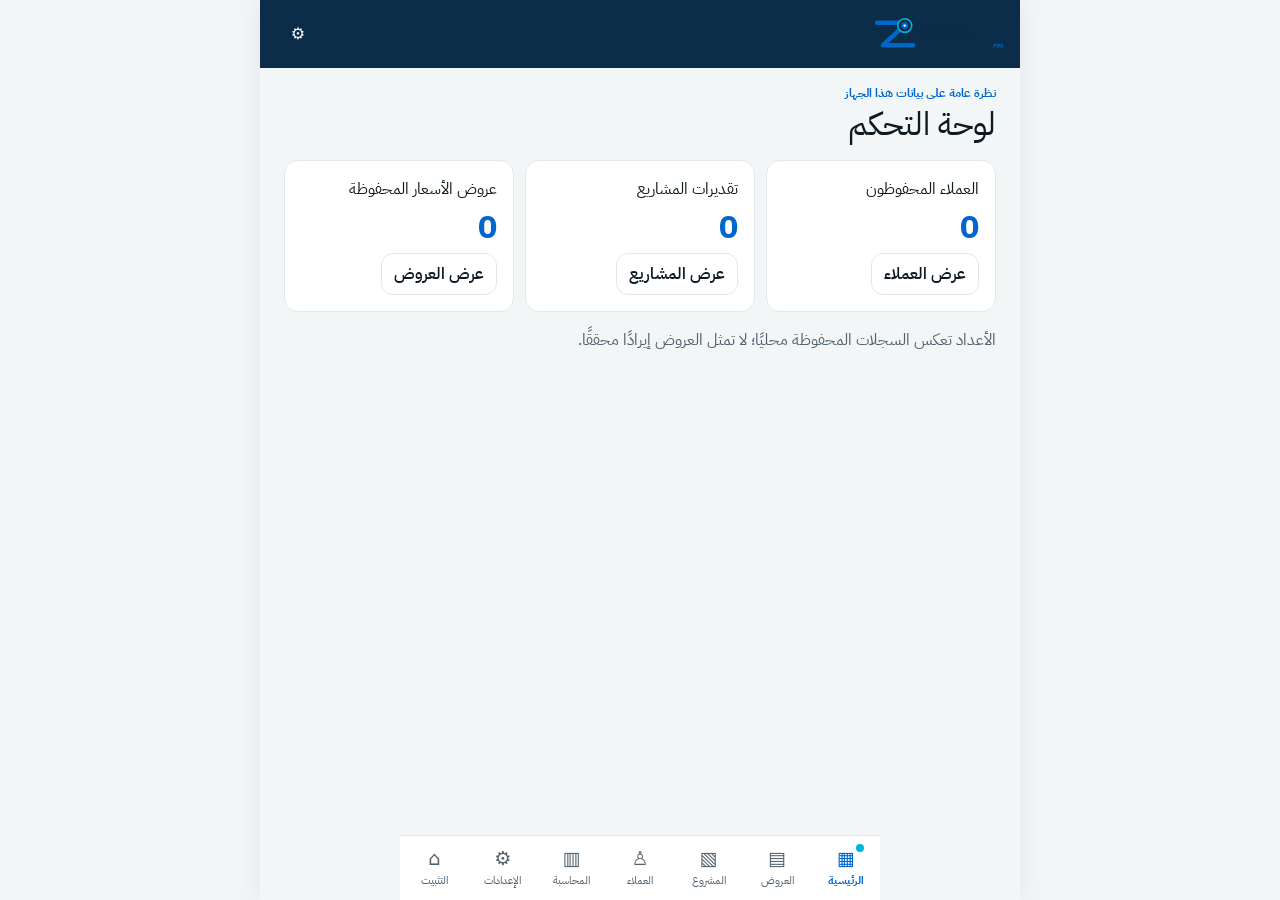
==== app-starter/index.html @ 82f227d0 "chore: save initial ZOOM project snapshot" ====
<!doctype html>
<html lang="ar" dir="rtl" data-theme="light" data-bs-theme="light">
<head>
  <meta charset="utf-8">
  <meta name="viewport" content="width=device-width, initial-scale=1, viewport-fit=cover">
  <meta name="theme-color" content="#0B2D4A">
  <meta name="apple-mobile-web-app-capable" content="yes">
  <meta name="mobile-web-app-capable" content="yes">
  <meta name="apple-mobile-web-app-status-bar-style" content="black-translucent">
  <meta name="apple-mobile-web-app-title" content="ZOOM | زووم">
  <meta name="description" content="إدارة عروض الأسعار والعملاء محليًا">
  <link rel="apple-touch-icon" href="icons/apple-touch-icon.png">
  <link rel="icon" href="icons/favicon-32.png">
  <link rel="manifest" href="manifest.json">
  <link rel="stylesheet" href="libs/bootstrap.rtl.min.css">
  <link rel="stylesheet" href="css/themes.css">
  <link rel="stylesheet" href="css/quote-sheet.css">
  <link rel="stylesheet" href="css/app.css">
  <script src="js/theme.js"></script>
  <title>ZOOM | زووم — CCTV Manager</title>
</head>
<body>
<div class="ain-app">
  <header class="ain-topbar"><img class="ain-brand-logo" src="assets/zoom-logo.svg" alt="ZOOM | زووم"><button class="btn-icon" id="settings-shortcut" aria-label="الإعدادات">⚙</button></header>
  <main class="ain-content" id="main-content">
    <div id="notice" class="alert d-none" role="status" aria-live="polite"></div>
    <section class="view active" id="dashboard-view" aria-labelledby="dashboard-heading">
      <p class="eyebrow">نظرة عامة على بيانات هذا الجهاز</p><h2 id="dashboard-heading">لوحة التحكم</h2>
      <div class="dashboard-grid mt-3"><article class="ain-card dashboard-stat"><span>العملاء المحفوظون</span><strong id="dashboard-client-count" aria-live="polite">—</strong><button class="btn btn-outline-secondary" type="button" data-dashboard-view="clients">عرض العملاء</button></article><article class="ain-card dashboard-stat"><span>تقديرات المشاريع</span><strong id="dashboard-project-count" aria-live="polite">—</strong><button class="btn btn-outline-secondary" type="button" data-dashboard-view="projects">عرض المشاريع</button></article><article class="ain-card dashboard-stat"><span>عروض الأسعار المحفوظة</span><strong id="dashboard-quote-count" aria-live="polite">—</strong><button class="btn btn-outline-secondary" type="button" data-dashboard-view="quotes">عرض العروض</button></article></div>
      <p class="text-muted-ain mt-3">الأعداد تعكس السجلات المحفوظة محليًا؛ لا تمثل العروض إيرادًا محققًا.</p>
    </section>
    <section class="view" id="quotes-view" aria-labelledby="quotes-heading">
      <div class="view-heading"><div><p class="eyebrow">إدارة المعاينات</p><h2 id="quotes-heading">عروض الأسعار</h2></div><button class="btn btn-accent" id="new-quote">＋ عرض جديد</button></div>
      <div id="client-quote-filter" class="ain-card mb-3" hidden><div class="d-flex justify-content-between align-items-center gap-2"><span id="client-quote-filter-label"></span><button type="button" class="btn btn-sm btn-outline-secondary" id="clear-client-quote-filter">عرض كل العروض</button></div></div>
      <label class="visually-hidden" for="quote-search">ابحث في العروض</label><input id="quote-search" class="form-control mb-3" type="search" placeholder="ابحث برقم العرض أو العميل">
      <div id="quote-list" class="record-list"></div>
    </section>
    <section class="view" id="projects-view" aria-labelledby="projects-heading">
      <div class="view-heading"><div><p class="eyebrow">تقدير مشروع المراقبة</p><h2 id="projects-heading">حاسبة المشروع</h2></div><button class="btn btn-outline-secondary" id="project-new">＋ مشروع جديد</button></div>
      <form id="project-form" class="form-stack" novalidate>
        <div class="ain-card form-stack"><label class="form-label" for="project-name">اسم المشروع</label><input class="form-control" id="project-name" maxlength="100" placeholder="مثال: كاميرات مخزن العميل"><label class="form-label" for="project-client">العميل المرتبط (اختياري)</label><select class="form-select" id="project-client"><option value="">بدون عميل مرتبط</option></select><div class="row g-2"><div class="col"><label class="form-label" for="project-labor">المصنعية / التركيب للعميل</label><input class="form-control" id="project-labor" type="number" min="0" step="0.01" value="0" inputmode="decimal"></div><div class="col"><label class="form-label" for="project-labor-cost">تكلفة العمالة داخليًا (إن عُرفت)</label><input class="form-control" id="project-labor-cost" type="number" min="0" step="0.01" inputmode="decimal"></div><div class="col"><label class="form-label" for="project-discount-type">نوع الخصم</label><select class="form-select" id="project-discount-type"><option value="fixed">مبلغ ثابت</option><option value="percent">نسبة مئوية</option></select></div><div class="col"><label class="form-label" for="project-discount">الخصم</label><input class="form-control" id="project-discount" type="number" min="0" step="0.01" value="0" inputmode="decimal"></div></div><div class="form-check form-switch"><input class="form-check-input" type="checkbox" id="project-tax"><label class="form-check-label" for="project-tax">تطبيق الضريبة (<span id="project-tax-label">0</span>%)</label></div></div>
        <div class="ain-card form-stack"><div class="d-flex justify-content-between align-items-center gap-2"><h3 class="mb-0">قائمة المواد والتكلفة</h3><button class="btn btn-outline-secondary" type="button" id="project-add-item">＋ إضافة بند</button></div><p class="text-muted-ain small mb-0">أدخل أطوال الكابلات بالمتر حسب المعاينة؛ لا تُقدّر تلقائيًا من عدد الكاميرات. أسعار البنود قابلة للتعديل لهذا المشروع.</p><div id="project-items" class="project-items"></div><div id="project-totals" class="totals-card" aria-live="polite"></div></div>
        <div class="d-grid gap-2"><button class="btn btn-primary" type="button" id="project-save">حفظ تقدير المشروع</button><button class="btn btn-accent" type="button" id="project-to-quote">مراجعة البنود في عرض سعر</button></div>
      </form>
      <section class="ain-card mt-3" aria-labelledby="saved-projects-heading"><h3 id="saved-projects-heading">التقديرات المحفوظة</h3><div id="project-list" class="record-list"></div></section>
      <section class="ain-card mt-3" aria-labelledby="catalog-heading"><h3 id="catalog-heading">كتالوج المنتجات والأسعار</h3><p class="text-muted-ain small">تعديل الكتالوج لا يغيّر البنود المحفوظة داخل مشروع أو عرض سابق.</p><form id="catalog-form" class="form-stack" novalidate><input type="hidden" id="catalog-id"><label class="form-label" for="catalog-name">اسم المنتج</label><input class="form-control" id="catalog-name" maxlength="100" required><label class="form-label" for="catalog-category">الفئة</label><select class="form-select" id="catalog-category"><option value="camera">كاميرات</option><option value="indoor-camera">كاميرات داخلية</option><option value="outdoor-camera">كاميرات خارجية</option><option value="recorder">DVR / NVR</option><option value="hdd">أقراص صلبة</option><option value="cable">كابلات</option><option value="power">مزودات طاقة</option><option value="poe">PoE</option><option value="network">معدات شبكات</option><option value="power-accessory">باور وملحقات</option><option value="connector">وصلات</option><option value="junction">علب توصيل</option><option value="installation">مواد تركيب أخرى</option><option value="service">خدمات</option></select><label class="form-label" for="catalog-spec">المواصفات</label><input class="form-control" id="catalog-spec" maxlength="200"><div class="row g-2"><div class="col"><label class="form-label" for="catalog-unit">الوحدة</label><input class="form-control" id="catalog-unit" maxlength="20" value="قطعة" required></div><div class="col"><label class="form-label" for="catalog-price">سعر البيع</label><input class="form-control" id="catalog-price" type="number" min="0" step="0.01" value="0" inputmode="decimal" required></div><div class="col"><label class="form-label" for="catalog-cost">التكلفة الداخلية (اختياري؛ الصفر قيمة مقصودة)</label><input class="form-control" id="catalog-cost" type="number" min="0" step="0.01" inputmode="decimal"></div></div><div class="d-flex gap-2"><button class="btn btn-primary" type="submit">حفظ المنتج</button><button class="btn btn-outline-secondary" type="button" id="catalog-cancel">إلغاء التعديل</button></div></form><div id="catalog-list" class="record-list mt-3"></div></section>
    </section>
    <section class="view" id="clients-view" aria-labelledby="clients-heading">
      <div class="view-heading"><div><p class="eyebrow">دفتر العملاء</p><h2 id="clients-heading">العملاء</h2></div><button class="btn btn-accent" id="new-client">＋ عميل جديد</button></div>
      <label class="visually-hidden" for="client-search">ابحث عن عميل</label><input id="client-search" class="form-control mb-3" type="search" placeholder="ابحث بالاسم أو الهاتف">
      <div id="client-list" class="record-list"></div>
    </section>
    <section class="view" id="accounting-view" aria-labelledby="accounting-heading">
      <div class="view-heading"><div><p class="eyebrow">حركة مالية مسجلة فعليًا</p><h2 id="accounting-heading">المحاسبة</h2></div></div>
      <p class="text-muted-ain small">أرصدة الحسابات تُحسب من الرصيد الافتتاحي والحركات النقدية. ملخص التشغيل يثبت مستحق العميل أو المورد بتاريخ تسجيله؛ تسويته لاحقًا تحرك الحساب فقط ولا تكرر الدخل أو المصروف. التقديرات والعروض لا تُسجل تلقائيًا.</p>
      <div class="ain-card form-stack mb-3"><h3>ملخص الفترة والتقارير المالية</h3><div class="d-flex flex-wrap gap-2 mb-2" aria-label="اختيار سريع للفترة"><button class="btn btn-sm btn-outline-secondary" type="button" data-report-period="month">هذا الشهر</button><button class="btn btn-sm btn-outline-secondary" type="button" data-report-period="last-month">الشهر السابق</button><button class="btn btn-sm btn-outline-secondary" type="button" data-report-period="year">من بداية السنة</button></div><div class="row g-2"><div class="col"><label class="form-label" for="accounting-from">من تاريخ</label><input class="form-control" id="accounting-from" type="date"></div><div class="col"><label class="form-label" for="accounting-to">إلى تاريخ</label><input class="form-control" id="accounting-to" type="date"></div></div><div id="accounting-summary" class="accounting-summary" aria-live="polite"></div><div id="accounting-period-liquidity" class="record-list mt-2" aria-live="polite"></div></div>
      <section class="ain-card mb-3" aria-labelledby="customer-statement-heading"><h3 id="customer-statement-heading">كشف حساب عميل</h3><div class="row g-2 align-items-end"><div class="col"><label class="form-label" for="customer-statement-client">العميل</label><select class="form-select" id="customer-statement-client"></select></div><div class="col-auto"><button class="btn btn-outline-primary" id="customer-statement-show" type="button">عرض الكشف</button></div></div><div id="customer-statement" class="record-list mt-3" aria-live="polite"></div></section>
      <section class="ain-card mb-3" aria-labelledby="supplier-statement-heading"><h3 id="supplier-statement-heading">كشف حساب مورد</h3><div class="row g-2 align-items-end"><div class="col"><label class="form-label" for="supplier-statement-supplier">المورد</label><select class="form-select" id="supplier-statement-supplier"></select></div><div class="col-auto"><button class="btn btn-outline-primary" id="supplier-statement-show" type="button">عرض الكشف</button></div></div><div id="supplier-statement" class="record-list mt-3" aria-live="polite"></div></section>
      <section class="ain-card mb-3" aria-labelledby="project-financial-heading"><h3 id="project-financial-heading">ملخص مالي لمشروع</h3><label class="form-label" for="project-financial-project">المشروع</label><select class="form-select" id="project-financial-project"></select><div id="project-financial-summary" class="record-list mt-3" aria-live="polite"></div></section>
      <section class="ain-card mb-3" aria-labelledby="accounts-heading"><h3 id="accounts-heading">حسابات النقد والبنك</h3><form id="account-form" class="form-stack" novalidate><input type="hidden" id="account-id"><label class="form-label" for="account-name">اسم الحساب *</label><input class="form-control" id="account-name" maxlength="80" required><div class="row g-2"><div class="col"><label class="form-label" for="account-type">النوع</label><select class="form-select" id="account-type"><option value="cash">نقدي</option><option value="bank">بنكي</option></select></div><div class="col"><label class="form-label" for="account-currency">العملة</label><input class="form-control" id="account-currency" maxlength="8" required></div></div><div class="row g-2"><div class="col"><label class="form-label" for="account-opening">الرصيد الافتتاحي</label><input class="form-control" id="account-opening" type="number" step="0.01" inputmode="decimal" value="0" required></div><div class="col"><label class="form-label" for="account-opening-date">تاريخ الرصيد</label><input class="form-control" id="account-opening-date" type="date" required></div></div><div class="form-check"><input class="form-check-input" id="account-active" type="checkbox" checked><label class="form-check-label" for="account-active">حساب نشط</label></div><div class="d-flex gap-2"><button class="btn btn-primary" type="submit">حفظ الحساب</button><button class="btn btn-outline-secondary" type="button" id="account-cancel">إلغاء التعديل</button></div></form><div id="account-list" class="record-list mt-3"></div></section>
      <section class="ain-card mb-3" aria-labelledby="category-heading"><h3 id="category-heading">فئات الدخل والمصروف</h3><form id="category-form" class="form-stack" novalidate><input type="hidden" id="category-id"><label class="form-label" for="category-type">نوع الفئة</label><select class="form-select" id="category-type"><option value="income">دخل تشغيلي</option><option value="expense">مصروف تشغيلي</option></select><label class="form-label" for="category-name">اسم الفئة *</label><input class="form-control" id="category-name" maxlength="80" required><div class="d-flex gap-2"><button class="btn btn-primary" type="submit">حفظ الفئة</button><button class="btn btn-outline-secondary" id="category-cancel" type="button">إلغاء</button></div></form><div id="category-list" class="record-list mt-3"></div></section>
      <section class="ain-card mb-3" aria-labelledby="supplier-heading"><h3 id="supplier-heading">الموردون</h3><form id="supplier-form" class="form-stack" novalidate><input type="hidden" id="supplier-id"><label class="form-label" for="supplier-name">اسم المورد *</label><input class="form-control" id="supplier-name" maxlength="100" required><label class="form-label" for="supplier-phone">الهاتف</label><input class="form-control" id="supplier-phone" maxlength="30"><label class="form-label" for="supplier-address">العنوان</label><input class="form-control" id="supplier-address" maxlength="300"><label class="form-label" for="supplier-notes">ملاحظات</label><textarea class="form-control" id="supplier-notes" rows="2" maxlength="500"></textarea><div class="form-check"><input class="form-check-input" id="supplier-active" type="checkbox" checked><label class="form-check-label" for="supplier-active">مورد نشط</label></div><div class="d-flex gap-2"><button class="btn btn-primary" type="submit">حفظ المورد</button><button class="btn btn-outline-secondary" type="button" id="supplier-cancel">إلغاء التعديل</button></div></form><div id="supplier-list" class="record-list mt-3"></div></section>
      <section class="ain-card mb-3" aria-labelledby="payable-heading"><h3 id="payable-heading">مصروفات الموردين المستحقة</h3><p class="text-muted-ain small">تُسجل المصروفات بتاريخ استحقاقها؛ لا يتغير رصيد الحساب حتى تسجيل دفعة فعلية. راجع البيانات قبل الحفظ؛ تعديل أو حذف المستند غير متاح حاليًا.</p><form id="payable-form" class="form-stack" novalidate><label class="form-label" for="payable-supplier">المورد *</label><select class="form-select" id="payable-supplier" required></select><label class="form-label" for="payable-description">وصف المصروف *</label><input class="form-control" id="payable-description" maxlength="160" required><div class="row g-2"><div class="col"><label class="form-label" for="payable-date">تاريخ المصروف</label><input class="form-control" id="payable-date" type="date" required></div><div class="col"><label class="form-label" for="payable-amount">المبلغ</label><input class="form-control" id="payable-amount" type="number" min="0.01" step="0.01" required></div><div class="col"><label class="form-label" for="payable-currency">العملة</label><input class="form-control" id="payable-currency" maxlength="8" required></div></div><label class="form-label" for="payable-category">فئة المصروف *</label><select class="form-select" id="payable-category" required></select><label class="form-label" for="payable-project">المشروع (اختياري)</label><select class="form-select" id="payable-project"><option value="">بدون ارتباط</option></select><label class="form-label" for="payable-notes">ملاحظات</label><textarea class="form-control" id="payable-notes" rows="2" maxlength="500"></textarea><button class="btn btn-primary" type="submit">تسجيل المصروف المستحق</button></form><div id="payable-list" class="record-list mt-3"></div></section>
      <section class="ain-card mb-3" aria-labelledby="receivable-heading"><h3 id="receivable-heading">مستحقات العملاء</h3><p class="text-muted-ain small">تُسجل المستحقات صراحةً هنا؛ عروض الأسعار لا تنشئ فواتير أو ذممًا تلقائيًا. راجع البيانات قبل الحفظ؛ تعديل أو حذف المستند غير متاح حاليًا.</p><form id="receivable-form" class="form-stack" novalidate><label class="form-label" for="receivable-client">العميل *</label><select class="form-select" id="receivable-client" required></select><label class="form-label" for="receivable-description">الوصف *</label><input class="form-control" id="receivable-description" maxlength="160" required><div class="row g-2"><div class="col"><label class="form-label" for="receivable-date">التاريخ</label><input class="form-control" id="receivable-date" type="date" required></div><div class="col"><label class="form-label" for="receivable-amount">المبلغ</label><input class="form-control" id="receivable-amount" type="number" min="0.01" step="0.01" required></div><div class="col"><label class="form-label" for="receivable-currency">العملة</label><input class="form-control" id="receivable-currency" maxlength="8" required></div></div><label class="form-label" for="receivable-project">المشروع (اختياري)</label><select class="form-select" id="receivable-project"><option value="">بدون ارتباط</option></select><label class="form-label" for="receivable-notes">ملاحظات</label><textarea class="form-control" id="receivable-notes" rows="2" maxlength="500"></textarea><button class="btn btn-primary" type="submit">تسجيل المستحق</button></form><div id="receivable-list" class="record-list mt-3"></div></section>
      <section class="ain-card mb-3" id="settlement-card" aria-labelledby="settlement-heading" hidden><h3 id="settlement-heading">تسجيل تسوية</h3><form id="settlement-form" class="form-stack" novalidate><input type="hidden" id="settlement-kind"><input type="hidden" id="settlement-document-id"><input type="hidden" id="settlement-entry-id"><label class="form-label" for="settlement-account">الحساب</label><select class="form-select" id="settlement-account" required></select><div class="row g-2"><div class="col"><label class="form-label" for="settlement-amount">مبلغ الدفعة</label><input class="form-control" id="settlement-amount" type="number" min="0.01" step="0.01" required></div><div class="col"><label class="form-label" for="settlement-date">التاريخ</label><input class="form-control" id="settlement-date" type="date" required></div></div><button class="btn btn-primary" type="submit">حفظ التسوية</button><button class="btn btn-outline-secondary" id="settlement-cancel" type="button">إلغاء</button></form></section>
      <section class="ain-card mb-3" aria-labelledby="transaction-form-heading"><h3 id="transaction-form-heading">تسجيل حركة مالية</h3><form id="transaction-form" class="form-stack" novalidate><input type="hidden" id="transaction-id"><label class="form-label" for="transaction-type">نوع الحركة</label><select class="form-select" id="transaction-type"><option value="receipt">مقبوضات / دخل تشغيلي</option><option value="payment">مدفوعات / مصروف تشغيلي</option><option value="withdrawal">مسحوبات مالك</option><option value="transfer">تحويل بين الحسابات</option></select><label class="form-label" for="transaction-description">الوصف *</label><input class="form-control" id="transaction-description" maxlength="160" required><div class="row g-2"><div class="col"><label class="form-label" for="transaction-date">التاريخ</label><input class="form-control" id="transaction-date" type="date" required></div><div class="col"><label class="form-label" for="transaction-amount">المبلغ</label><input class="form-control" id="transaction-amount" type="number" min="0.01" step="0.01" inputmode="decimal" required></div></div><div id="transaction-account-wrap"><label class="form-label" for="transaction-account">الحساب</label><select class="form-select" id="transaction-account" required></select></div><div id="transaction-transfer-wrap" class="row g-2" hidden><div class="col"><label class="form-label" for="transaction-from">من حساب</label><select class="form-select" id="transaction-from"></select></div><div class="col"><label class="form-label" for="transaction-to">إلى حساب</label><select class="form-select" id="transaction-to"></select></div></div><div id="transaction-category-wrap"><label class="form-label" for="transaction-category">الفئة</label><select class="form-select" id="transaction-category"></select></div><div class="row g-2"><div class="col"><label class="form-label" for="transaction-client">العميل (اختياري)</label><select class="form-select" id="transaction-client"><option value="">بدون ارتباط</option></select></div><div class="col"><label class="form-label" for="transaction-project">المشروع (اختياري)</label><select class="form-select" id="transaction-project"><option value="">بدون ارتباط</option></select></div></div><label class="form-label" for="transaction-notes">ملاحظات</label><textarea class="form-control" id="transaction-notes" rows="2" maxlength="500"></textarea><div class="d-flex gap-2"><button class="btn btn-primary" type="submit">حفظ الحركة</button><button class="btn btn-outline-secondary" type="button" id="transaction-cancel">إلغاء التعديل</button></div></form></section>
      <section class="ain-card mt-3" aria-labelledby="history-heading"><h3 id="history-heading">سجل الحركات</h3><div class="row g-2 mb-3"><div class="col"><label class="form-label" for="history-account">الحساب</label><select class="form-select" id="history-account"><option value="">كل الحسابات</option></select></div><div class="col"><label class="form-label" for="history-type">النوع</label><select class="form-select" id="history-type"><option value="">كل الحركات</option><option value="receipt">مقبوضات</option><option value="payment">مدفوعات</option><option value="withdrawal">مسحوبات المالك</option><option value="transfer">تحويلات</option><option value="receivable-settlement">تحصيل مستحق عميل</option><option value="payable-settlement">سداد مستحق مورد</option></select></div><div class="col"><label class="form-label" for="history-category">الفئة</label><select class="form-select" id="history-category"><option value="">كل الفئات</option></select></div></div><div id="transaction-list" class="record-list"></div></section>
    </section>
    <section class="view" id="settings-view" aria-labelledby="settings-heading">
      <p class="eyebrow">التفضيلات المحلية</p><h2 id="settings-heading">الإعدادات</h2>
      <form id="settings-form" class="ain-card form-stack" novalidate>
        <h3>بيانات النشاط</h3>
        <label class="form-label" for="business-name">اسم النشاط <span class="required">*</span></label><input class="form-control" id="business-name" maxlength="100" required>
        <label class="form-label" for="business-phone">الهاتف</label><input class="form-control" id="business-phone" inputmode="tel" maxlength="30">
        <label class="form-label" for="business-address">العنوان</label><textarea class="form-control" id="business-address" rows="2" maxlength="300"></textarea>
        <label class="form-label" for="business-logo">شعار النشاط</label><input class="form-control" id="business-logo" type="file" accept="image/*"><small class="text-muted-ain">يُحفظ الشعار محليًا ويظهر في عروض السعر.</small><div id="logo-current"></div>
        <h3>العروض والعملة</h3>
        <label class="form-label" for="currency">العملة (رمز ISO أو الاسم المختصر)</label><input class="form-control" id="currency" value="EGP" maxlength="8" required><small class="text-muted-ain">الافتراضي EGP — جنيه مصري (ج.م).</small>
        <label class="form-label" for="validity-days">صلاحية العرض بالأيام</label><input class="form-control" id="validity-days" type="number" min="1" max="365" step="1" required>
        <label class="form-label" for="vat-pct">ضريبة القيمة المضافة (%) — اختيارية</label><input class="form-control" id="vat-pct" type="number" min="0" max="100" step="0.01"><div class="form-check form-switch"><input class="form-check-input" type="checkbox" id="vat-enabled"><label class="form-check-label" for="vat-enabled">تفعيل الضريبة للعروض الجديدة</label></div>
        <label class="form-label" for="default-terms">الشروط الافتراضية (سطر لكل شرط)</label><textarea class="form-control" id="default-terms" rows="4" maxlength="1500"></textarea>
        <button class="btn btn-primary" type="submit">حفظ الإعدادات</button>
      </form>
      <div class="ain-card mt-3"><h3>نسخة احتياطية محلية</h3><p>تصدير نسخة JSON بإصدار محدد من الإعدادات والعملاء والموردين والعروض والكتالوج وتقديرات المشاريع والحسابات والفئات والحركات والمستحقات. تحتوي النسخة على بيانات عملاء وأسعار وتكاليف داخلية؛ احفظها في مكان آمن ولا تشاركها.</p><button class="btn btn-outline-primary" type="button" id="backup-export">تنزيل نسخة احتياطية</button><p id="backup-status" class="mt-2 mb-0" role="status" aria-live="polite"></p><small class="text-muted-ain">الاستعادة غير متاحة بعد. لا تُرسل البيانات إلى خادم.</small></div>
      <div class="ain-card mt-3"><h3>البيانات والخصوصية</h3><p class="mb-0">بيانات العملاء والعروض محفوظة على هذا الجهاز فقط باستخدام IndexedDB. لا تُرسل إلى أي خادم.</p></div>
    </section>
    <section class="view" id="edit-view" aria-labelledby="edit-heading">
      <div class="view-heading"><div><p class="eyebrow">نموذج العرض</p><h2 id="edit-heading">عرض سعر جديد</h2></div><button class="btn btn-outline-secondary" id="cancel-edit">رجوع</button></div>
      <form id="quote-form" class="form-stack" novalidate>
        <div class="ain-card form-stack"><h3>بيانات العميل</h3><label class="form-label" for="quote-client">عميل محفوظ</label><select class="form-select" id="quote-client"><option value="">إدخال عميل جديد</option></select>
          <label class="form-label" for="quote-client-name">اسم العميل <span class="required">*</span></label><input class="form-control" id="quote-client-name" maxlength="100" required>
          <label class="form-label" for="quote-client-phone">الهاتف</label><input class="form-control" id="quote-client-phone" inputmode="tel" maxlength="30">
          <label class="form-label" for="quote-client-address">العنوان</label><input class="form-control" id="quote-client-address" maxlength="300">
          <label class="form-label" for="inspection-date">تاريخ المعاينة</label><input class="form-control" id="inspection-date" type="date">
        </div>
        <div class="ain-card form-stack"><h3>تفاصيل العرض</h3><div class="row g-2"><div class="col"><label class="form-label" for="quote-date">التاريخ</label><input class="form-control" id="quote-date" type="date" required></div><div class="col"><label class="form-label" for="quote-validity">الصلاحية (يوم)</label><input class="form-control" id="quote-validity" type="number" min="1" max="365" step="1" required></div></div>
          <div id="line-items" class="line-items"></div><button class="btn btn-outline-secondary" type="button" id="add-item">＋ إضافة بند أو خدمة</button>
          <div class="row g-2"><div class="col"><label class="form-label" for="discount-type">نوع الخصم</label><select class="form-select" id="discount-type"><option value="fixed">مبلغ ثابت</option><option value="percent">نسبة مئوية</option></select></div><div class="col"><label class="form-label" for="discount-value">قيمة الخصم</label><input class="form-control" id="discount-value" type="number" min="0" step="0.01" value="0"></div></div>
          <div class="form-check form-switch"><input class="form-check-input" type="checkbox" id="quote-vat-enabled"><label class="form-check-label" for="quote-vat-enabled">تطبيق الضريبة <span id="quote-vat-label"></span></label></div><label class="form-label" for="quote-terms">الشروط</label><textarea class="form-control" id="quote-terms" rows="3"></textarea>
        </div>
        <div class="ain-card totals-card" id="quote-totals" aria-live="polite"></div>
        <button class="btn btn-primary" type="submit">حفظ العرض</button>
      </form>
    </section>
    <section class="view" id="preview-view" aria-labelledby="preview-heading">
      <div class="view-heading"><div><p class="eyebrow">نسخة العميل</p><h2 id="preview-heading">معاينة العرض</h2></div><button class="btn btn-outline-secondary" id="close-preview">رجوع</button></div>
      <p id="pdf-message" class="text-muted-ain" role="status"></p><div id="pdf-preview" class="preview-frame"></div>
      <div class="preview-actions"><button class="btn btn-primary" id="download-pdf">تنزيل PDF</button><button class="btn btn-outline-secondary" id="share-pdf">مشاركة الملف</button><button class="btn btn-outline-secondary" id="print-pdf">طباعة / حفظ PDF</button></div>
    </section>
  </main>
  <nav class="ain-nav" aria-label="التنقل الرئيسي"><a href="#dashboard" data-view="dashboard" class="active" aria-current="page"><span aria-hidden="true">▦</span><span>الرئيسية</span></a><a href="#quotes" data-view="quotes"><span aria-hidden="true">▤</span><span>العروض</span></a><a href="#projects" data-view="projects"><span aria-hidden="true">▧</span><span>المشروع</span></a><a href="#clients" data-view="clients"><span aria-hidden="true">♙</span><span>العملاء</span></a><a href="#accounting" data-view="accounting"><span aria-hidden="true">▥</span><span>المحاسبة</span></a><a href="#settings" data-view="settings"><span aria-hidden="true">⚙</span><span>الإعدادات</span></a><a href="#about" id="install-hint"><span aria-hidden="true">⌂</span><span>التثبيت</span></a></nav>
</div>
<dialog id="client-dialog" class="client-dialog"><form id="client-dialog-form" method="dialog" class="form-stack"><h2 id="client-dialog-title">عميل جديد</h2><input type="hidden" name="id"><label class="form-label" for="client-name">الاسم <span class="required">*</span></label><input class="form-control" id="client-name" name="name" maxlength="100" required><label class="form-label" for="client-phone">الهاتف</label><input class="form-control" id="client-phone" name="phone" inputmode="tel" maxlength="30"><label class="form-label" for="client-address">العنوان</label><input class="form-control" id="client-address" name="address" maxlength="300"><label class="form-label" for="client-notes">ملاحظات</label><textarea class="form-control" id="client-notes" name="notes" rows="3" maxlength="1000"></textarea><div class="dialog-actions"><button class="btn btn-primary" type="submit">حفظ</button><button class="btn btn-outline-secondary" type="button" id="client-dialog-cancel">إلغاء</button></div></form></dialog>
<div id="print-root" aria-hidden="true"></div>
<script src="libs/jquery.min.js"></script><script src="libs/bootstrap.bundle.min.js"></script><script src="libs/html2pdf.bundle.min.js"></script>
<script src="js/utils.js"></script><script src="js/db.js"></script><script src="js/clients.js"></script><script src="js/quotes.js"></script><script src="js/pdf.js"></script><script src="js/projects.js"></script><script src="js/accounting.js"></script><script src="js/backup.js"></script><script src="js/app.js"></script>
</body></html>
---- app-starter/css/themes.css ----
/* =====================================================================
   ZOOM | زووم — css/themes.css (v1.0)
   ---------------------------------------------------------------------
   * حمّل هذا الملف بعد bootstrap.rtl.min.css (حتى يغلب عليه).
   * الثيمات: light (نهار) | dark (ليل) | field (ميداني - تباين عالٍ للشمس)
   * التبديل: <html data-theme="light|dark|field">  (يتم عبر js/theme.js)
   ===================================================================== */

/* ---------- 1) Fonts (محلية، تعمل بدون إنترنت) ---------- */
@font-face {
  font-family: 'IBM Plex Sans Arabic'; font-style: normal; font-weight: 400; font-display: swap;
  src: url('../fonts/ibm-plex-sans-arabic-arabic-400-normal.woff2') format('woff2');
  unicode-range: U+0600-06FF,U+0750-077F,U+0870-088E,U+0890-0891,U+0897-08E1,U+08E3-08FF,U+200C-200E,U+2010-2011,U+204F,U+2E41,U+FB50-FDFF,U+FE70-FE74,U+FE76-FEFC;
}
@font-face {
  font-family: 'IBM Plex Sans Arabic'; font-style: normal; font-weight: 600; font-display: swap;
  src: url('../fonts/ibm-plex-sans-arabic-arabic-600-normal.woff2') format('woff2');
  unicode-range: U+0600-06FF,U+0750-077F,U+0870-088E,U+0890-0891,U+0897-08E1,U+08E3-08FF,U+200C-200E,U+2010-2011,U+204F,U+2E41,U+FB50-FDFF,U+FE70-FE74,U+FE76-FEFC;
}
@font-face {
  font-family: 'IBM Plex Sans Arabic'; font-style: normal; font-weight: 700; font-display: swap;
  src: url('../fonts/ibm-plex-sans-arabic-arabic-700-normal.woff2') format('woff2');
  unicode-range: U+0600-06FF,U+0750-077F,U+0870-088E,U+0890-0891,U+0897-08E1,U+08E3-08FF,U+200C-200E,U+2010-2011,U+204F,U+2E41,U+FB50-FDFF,U+FE70-FE74,U+FE76-FEFC;
}
@font-face {
  font-family: 'IBM Plex Sans Arabic'; font-style: normal; font-weight: 400; font-display: swap;
  src: url('../fonts/ibm-plex-sans-arabic-latin-400-normal.woff2') format('woff2');
  unicode-range: U+0000-00FF,U+0131,U+0152-0153,U+02BB-02BC,U+02C6,U+02DA,U+02DC,U+0304,U+0308,U+0329,U+2000-206F,U+20AC,U+2122,U+2191,U+2193,U+2212,U+2215,U+FEFF,U+FFFD;
}
@font-face {
  font-family: 'IBM Plex Sans Arabic'; font-style: normal; font-weight: 600; font-display: swap;
  src: url('../fonts/ibm-plex-sans-arabic-latin-600-normal.woff2') format('woff2');
  unicode-range: U+0000-00FF,U+0131,U+0152-0153,U+02BB-02BC,U+02C6,U+02DA,U+02DC,U+0304,U+0308,U+0329,U+2000-206F,U+20AC,U+2122,U+2191,U+2193,U+2212,U+2215,U+FEFF,U+FFFD;
}
@font-face {
  font-family: 'IBM Plex Sans Arabic'; font-style: normal; font-weight: 700; font-display: swap;
  src: url('../fonts/ibm-plex-sans-arabic-latin-700-normal.woff2') format('woff2');
  unicode-range: U+0000-00FF,U+0131,U+0152-0153,U+02BB-02BC,U+02C6,U+02DA,U+02DC,U+0304,U+0308,U+0329,U+2000-206F,U+20AC,U+2122,U+2191,U+2193,U+2212,U+2215,U+FEFF,U+FFFD;
}

/* ---------- 2) Tokens مشتركة ---------- */
:root {
  --ain-radius-card: 14px;
  --ain-radius-ctl: 12px;
  --ain-radius-pill: 999px;
  --ain-border-w: 1px;
  --ain-ctl-h: 48px;
  --ain-font-scale: 1;
  --ain-nav-h: 64px;
  --ain-led: #00B4D8;
  --ain-font: 'IBM Plex Sans Arabic', system-ui, -apple-system, 'Segoe UI', Tahoma, sans-serif;
}

/* ---------- 3) الثيم الفاتح: نهار (الافتراضي) ---------- */
:root, [data-theme="light"] {
  color-scheme: light;
  --ain-bg: #F3F6F7;        --ain-surface: #FFFFFF;     --ain-surface-2: #E5E7EB;
  --ain-text: #0E1A22;      --ain-muted: #52626E;       --ain-border: #E5E7EB;
  --ain-primary: #0066CC;   --ain-primary-ink: #FFFFFF; --ain-primary-press: #0B2D4A;
  --ain-primary-text: #0066CC;
  --ain-accent: #00B4D8;    --ain-accent-ink: #0B2D4A;
  --ain-success: #16703D;   --ain-success-bg: #E2F4EA;
  --ain-warning: #8A5300;   --ain-warning-bg: #FFF1D1;
  --ain-danger: #C62828;    --ain-danger-bg: #FBE4E4;
  --ain-info: #0B5CAD;      --ain-info-bg: #E1EEFA;
  --ain-topbar: #0B2D4A;    --ain-topbar-ink: #FFFFFF;
  --ain-focus: rgba(0, 102, 204, .30);
}

/* ---------- 4) الثيم الداكن: ليل ---------- */
[data-theme="dark"] {
  color-scheme: dark;
  --ain-bg: #0E1820;        --ain-surface: #16232D;     --ain-surface-2: #1D2D39;
  --ain-text: #E8EFF3;      --ain-muted: #9DAEBA;       --ain-border: #26363F;
  --ain-primary: #2BB3B5;   --ain-primary-ink: #04171A; --ain-primary-press: #4CC4C6;
  --ain-primary-text: #2BB3B5;
  --ain-accent: #00B4D8;    --ain-accent-ink: #0B2D4A;
  --ain-success: #4CC38A;   --ain-success-bg: #12362A;
  --ain-warning: #FFB703;   --ain-warning-bg: #3A2D0B;
  --ain-danger: #FF8A80;    --ain-danger-bg: #3D1F1F;
  --ain-info: #7DB8FF;      --ain-info-bg: #16304A;
  --ain-topbar: #0A1218;    --ain-topbar-ink: #FFFFFF;
  --ain-focus: rgba(43, 179, 181, .40);
}

/* ---------- 5) الثيم الميداني: تباين عالٍ + أزرار أكبر (للشمس والتصوير الخارجي) ---------- */
[data-theme="field"] {
  color-scheme: light;
  --ain-border-w: 2px;
  --ain-ctl-h: 56px;
  --ain-font-scale: 1.12;
  --ain-bg: #FFFFFF;        --ain-surface: #FFFFFF;     --ain-surface-2: #F0F0F0;
  --ain-text: #000000;      --ain-muted: #2B2B2B;       --ain-border: #000000;
  --ain-primary: #000000;   --ain-primary-ink: #FFFFFF; --ain-primary-press: #2B2B2B;
  --ain-primary-text: #000000;
  --ain-accent: #FFC400;    --ain-accent-ink: #000000;
  --ain-success: #0B5D2A;   --ain-success-bg: #CDEBD8;
  --ain-warning: #5A3600;   --ain-warning-bg: #FFE08A;
  --ain-danger: #A00000;    --ain-danger-bg: #FAD1D1;
  --ain-info: #00356B;      --ain-info-bg: #CFE3F7;
  --ain-topbar: #000000;    --ain-topbar-ink: #FFFFFF;
  --ain-focus: rgba(255, 196, 0, .70);
}

/* ---------- 6) ربط الثيم بمتغيرات Bootstrap 5.3 ---------- */
:root, [data-theme] {
  --bs-body-bg: var(--ain-bg);
  --bs-body-color: var(--ain-text);
  --bs-body-font-family: var(--ain-font);
  --bs-secondary-color: var(--ain-muted);
  --bs-border-color: var(--ain-border);
  --bs-tertiary-bg: var(--ain-surface-2);
  --bs-link-color: var(--ain-primary-text);
  --bs-link-hover-color: var(--ain-primary-press);
  --bs-focus-ring-color: var(--ain-focus);
}

/* ---------- 7) الأساسيات ---------- */
html { font-size: calc(16px * var(--ain-font-scale)); -webkit-text-size-adjust: 100%; }
body {
  font-family: var(--ain-font);
  background: var(--ain-bg);
  color: var(--ain-text);
  -webkit-tap-highlight-color: transparent;
  overscroll-behavior-y: none;
}
:focus-visible { outline: 3px solid var(--ain-accent); outline-offset: 2px; }
.ain-num { direction: ltr; unicode-bidi: isolate; display: inline-block; font-variant-numeric: tabular-nums; }
.text-muted-ain { color: var(--ain-muted) !important; }

/* ---------- 8) الأزرار ---------- */
.btn {
  min-height: var(--ain-ctl-h);
  border-radius: var(--ain-radius-ctl);
  border-width: var(--ain-border-w);
  font-weight: 600;
  display: inline-flex; align-items: center; justify-content: center; gap: .5rem;
}
.btn-primary {
  --bs-btn-color: var(--ain-primary-ink);        --bs-btn-bg: var(--ain-primary);        --bs-btn-border-color: var(--ain-primary);
  --bs-btn-hover-color: var(--ain-primary-ink);  --bs-btn-hover-bg: var(--ain-primary-press);  --bs-btn-hover-border-color: var(--ain-primary-press);
  --bs-btn-active-color: var(--ain-primary-ink); --bs-btn-active-bg: var(--ain-primary-press); --bs-btn-active-border-color: var(--ain-primary-press);
  --bs-btn-focus-shadow-rgb: 0, 102, 204;
}
.btn-accent {
  --bs-btn-color: var(--ain-accent-ink);        --bs-btn-bg: var(--ain-accent);        --bs-btn-border-color: var(--ain-accent);
  --bs-btn-hover-color: var(--ain-accent-ink);  --bs-btn-hover-bg: var(--ain-accent);  --bs-btn-hover-border-color: var(--ain-accent);
  --bs-btn-active-color: var(--ain-accent-ink); --bs-btn-active-bg: var(--ain-accent); --bs-btn-active-border-color: var(--ain-accent);
}
.btn-accent:hover, .btn-accent:active { filter: brightness(.95); }
[data-theme="field"] .btn-accent { --bs-btn-border-color: #000000; }
.btn-outline-secondary {
  --bs-btn-color: var(--ain-text);               --bs-btn-border-color: var(--ain-border);
  --bs-btn-hover-color: var(--ain-text);         --bs-btn-hover-bg: var(--ain-surface-2);  --bs-btn-hover-border-color: var(--ain-border);
  --bs-btn-active-color: var(--ain-text);        --bs-btn-active-bg: var(--ain-surface-2); --bs-btn-active-border-color: var(--ain-border);
}

/* ---------- 9) الحقول ---------- */
.form-label { font-weight: 600; font-size: .875rem; color: var(--ain-muted); margin-bottom: .25rem; }
.form-control, .form-select {
  min-height: var(--ain-ctl-h);
  background-color: var(--ain-surface);
  color: var(--ain-text);
  border: var(--ain-border-w) solid var(--ain-border);
  border-radius: var(--ain-radius-ctl);
}
.form-control::placeholder { color: var(--ain-muted); opacity: .7; }
.form-control:focus, .form-select:focus {
  background-color: var(--ain-surface); color: var(--ain-text);
  border-color: var(--ain-primary);
  box-shadow: 0 0 0 .22rem var(--ain-focus);
}
.form-control.is-invalid { border-color: var(--ain-danger); }
.invalid-feedback { color: var(--ain-danger); }

/* ---------- 10) هيكل الشاشة (iPhone) ---------- */
.ain-app { max-width: 480px; margin: 0 auto; min-height: 100vh; background: var(--ain-bg); }
.ain-topbar {
  position: sticky; top: 0; z-index: 20;
  background: var(--ain-topbar); color: var(--ain-topbar-ink);
  padding: calc(env(safe-area-inset-top, 0px) + .75rem) 1rem .75rem;
  display: flex; align-items: center; gap: .75rem;
}
.ain-topbar .btn-icon { background: transparent; border: 0; color: inherit; width: 44px; height: 44px; display: grid; place-items: center; border-radius: 12px; }
.ain-led { width: 10px; height: 10px; border-radius: 50%; background: var(--ain-led); box-shadow: 0 0 0 4px rgba(255, 183, 3, .25); flex: none; }
.ain-content { padding: 1rem 1rem calc(var(--ain-nav-h) + env(safe-area-inset-bottom, 0px) + 1.25rem); }
.ain-content.has-actionbar { padding-bottom: calc(var(--ain-nav-h) + 84px + env(safe-area-inset-bottom, 0px)); }

/* ---------- 11) شريط التنقل السفلي (4 أقسام) ---------- */
.ain-nav {
  position: fixed; left: 0; right: 0; bottom: 0; z-index: 30;
  max-width: 480px; margin: 0 auto;
  background: var(--ain-surface); border-top: var(--ain-border-w) solid var(--ain-border);
  display: grid; grid-template-columns: repeat(7, minmax(0, 1fr));
  padding-bottom: env(safe-area-inset-bottom, 0px);
}
.ain-nav a {
  position: relative; min-height: var(--ain-nav-h);
  display: flex; flex-direction: column; align-items: center; justify-content: center; gap: .2rem;
  font-size: .68rem; font-weight: 500; color: var(--ain-muted); text-decoration: none;
}
.ain-nav a svg { width: 24px; height: 24px; stroke: currentColor; fill: none; stroke-width: 1.8; stroke-linecap: round; stroke-linejoin: round; }
.ain-nav a.active { color: var(--ain-primary-text); font-weight: 700; }
.ain-nav a.active::before { /* نقطة LED الكهرمانية فوق التبويب النشط */
  content: ''; position: absolute; top: 8px; left: calc(50% + 10px);
  width: 8px; height: 8px; border-radius: 50%; background: var(--ain-led);
}

/* ---------- 12) مكونات ---------- */
.ain-card { background: var(--ain-surface); border: var(--ain-border-w) solid var(--ain-border); border-radius: var(--ain-radius-card); padding: 1rem; }
.ain-section-title { font-size: .9375rem; font-weight: 700; margin: 1.25rem 0 .6rem; }
.ain-kpi { background: var(--ain-surface); border: var(--ain-border-w) solid var(--ain-border); border-radius: var(--ain-radius-card); padding: .8rem .9rem; }
.ain-kpi .k { font-size: .75rem; color: var(--ain-muted); font-weight: 600; }
.ain-kpi .v { font-size: 1.25rem; font-weight: 700; line-height: 1.3; }
.ain-kpi .v small { font-size: .75rem; font-weight: 500; color: var(--ain-muted); }
.ain-row { display: flex; align-items: center; gap: .75rem; padding: .85rem 1rem; background: var(--ain-surface); border: var(--ain-border-w) solid var(--ain-border); border-radius: var(--ain-radius-card); margin-bottom: .6rem; }
.ain-row .grow { flex: 1; min-width: 0; }
.ain-row .t { font-weight: 700; font-size: .975rem; }
.ain-row .s { font-size: .8125rem; color: var(--ain-muted); }
.ain-avatar { width: 40px; height: 40px; border-radius: 50%; background: var(--ain-surface-2); color: var(--ain-primary-text); display: grid; place-items: center; font-weight: 700; flex: none; border: var(--ain-border-w) solid var(--ain-border); }

.ain-chip { display: inline-flex; align-items: center; gap: .3rem; padding: .18rem .65rem; border-radius: var(--ain-radius-pill); font-size: .75rem; font-weight: 600; background: var(--ain-surface-2); color: var(--ain-muted); }
.ain-chip.sent     { background: var(--ain-info-bg);    color: var(--ain-info); }
.ain-chip.accepted { background: var(--ain-success-bg); color: var(--ain-success); }
.ain-chip.rejected { background: var(--ain-danger-bg);  color: var(--ain-danger); }
.ain-chip.warn     { background: var(--ain-warning-bg); color: var(--ain-warning); }
.ain-filter { display: flex; gap: .5rem; overflow-x: auto; padding-bottom: .25rem; }
.ain-filter button { flex: none; border: var(--ain-border-w) solid var(--ain-border); background: var(--ain-surface); color: var(--ain-text); border-radius: var(--ain-radius-pill); padding: .35rem .9rem; font-size: .8125rem; font-weight: 600; min-height: 36px; }
.ain-filter button.on { background: var(--ain-primary); border-color: var(--ain-primary); color: var(--ain-primary-ink); }

.ain-alert { display: flex; gap: .6rem; align-items: flex-start; padding: .75rem .9rem; border-radius: var(--ain-radius-ctl); font-size: .875rem; font-weight: 500; background: var(--ain-warning-bg); color: var(--ain-warning); }
.ain-alert.ok { background: var(--ain-success-bg); color: var(--ain-success); }
.ain-alert.bad { background: var(--ain-danger-bg); color: var(--ain-danger); }
.ain-alert svg { width: 20px; height: 20px; flex: none; stroke: currentColor; fill: none; stroke-width: 2; stroke-linecap: round; stroke-linejoin: round; margin-top: 2px; }

/* عدّاد الكمية (+ / -) لتقليل الكتابة أثناء العمل الميداني */
.ain-stepper { display: inline-flex; align-items: center; border: var(--ain-border-w) solid var(--ain-border); border-radius: var(--ain-radius-ctl); overflow: hidden; background: var(--ain-surface); }
.ain-stepper button { width: 44px; height: 44px; border: 0; background: var(--ain-surface-2); color: var(--ain-text); font-size: 1.4rem; font-weight: 700; line-height: 1; }
.ain-stepper input { width: 52px; text-align: center; border: 0; background: transparent; color: var(--ain-text); font-weight: 700; font-size: 1.05rem; -moz-appearance: textfield; }
.ain-stepper input::-webkit-outer-spin-button, .ain-stepper input::-webkit-inner-spin-button { -webkit-appearance: none; margin: 0; }

/* شريط الإجراءات الثابت فوق التنقل (الإجمالي + زر توليد العرض) */
.ain-actionbar {
  position: fixed; left: 0; right: 0; z-index: 25; max-width: 480px; margin: 0 auto;
  bottom: calc(var(--ain-nav-h) + env(safe-area-inset-bottom, 0px));
  background: var(--ain-surface); border-top: var(--ain-border-w) solid var(--ain-border);
  padding: .65rem 1rem; display: flex; align-items: center; gap: .75rem;
}
.ain-actionbar .sum { flex: 1; }
.ain-actionbar .sum .k { font-size: .75rem; color: var(--ain-muted); font-weight: 600; }
.ain-actionbar .sum .v { font-size: 1.2rem; font-weight: 700; }

@media (prefers-reduced-motion: reduce) { * { transition: none !important; animation: none !important; } }
---- app-starter/css/quote-sheet.css ----
/* =====================================================================
   css/quote-sheet.css — قالب عرض السعر A4 (يُستخدم للمعاينة والـ PDF)
   ألوانه ثابتة (فاتحة) مهما كان ثيم التطبيق، لأن الـ PDF يُطبع دائمًا على ورق أبيض.
   ===================================================================== */
.qs-sheet {
  width: 210mm; min-height: 297mm; box-sizing: border-box; position: relative;
  background: #FFFFFF; color: #0E1A22; direction: rtl; text-align: right;
  padding: 14mm 14mm 22mm;
  font-family: 'IBM Plex Sans Arabic', Tahoma, Arial, sans-serif; font-size: 10pt; line-height: 1.55;
}
.qs-num { direction: ltr; unicode-bidi: isolate; display: inline-block; font-variant-numeric: tabular-nums; }

/* الهيدر: بيانات النشاط يمينًا، ورقم العرض يسارًا */
.qs-head { display: flex; justify-content: space-between; align-items: flex-start; gap: 8mm; padding-bottom: 5mm; border-bottom: 3px solid #0B2D4A; }
.qs-brand { display: flex; align-items: center; gap: 4mm; }
.qs-logo { width: 48mm; height: 14mm; object-fit: contain; object-position: right center; }
.qs-business-logo { display:block; max-width:30mm; max-height:14mm; object-fit:contain; object-position:right center; margin-top:1.5mm; }
.qs-biz h1 { margin: 1mm 0 0; color:#0B2D4A; font-size: 13pt; font-weight: 700; line-height: 1.3; }
.qs-biz .qs-brand-name { color:#0066CC; font-weight:600; }
.qs-biz p { margin: 0; font-size: 9.5pt; color: #52626E; }
.qs-meta { text-align: left; border-inline-start: 4px solid #00B4D8; padding-inline-start: 4mm; }
.qs-meta .kind { font-size: 9.5pt; color: #52626E; }
.qs-meta .no { font-size: 15pt; font-weight: 700; }
.qs-meta .dt { font-size: 9.5pt; color: #2B3A47; }

.qs-title { font-size: 12pt; font-weight: 700; margin: 6mm 0 2.5mm; }
.qs-title::before { content: ''; display: inline-block; width: 5px; height: 1em; background: #00B4D8; margin-inline-end: 8px; vertical-align: -2px; }

.qs-client { display: grid; grid-template-columns: 1fr 1fr; gap: 1.5mm 8mm; background: #F3F6F7; border-radius: 3mm; padding: 4mm 5mm; }
.qs-client .k { color: #52626E; font-size: 9pt; }
.qs-client .v { font-weight: 600; }

.qs-table { width: 100%; border-collapse: collapse; margin-top: 2mm; font-size: 10pt; }
.qs-table th { background: #0B2D4A; color: #FFFFFF; padding: 2.2mm 2.5mm; text-align: right; font-weight: 600; font-size: 9.5pt; }
.qs-table th:first-child { border-radius: 0 2mm 2mm 0; }
.qs-table th:last-child  { border-radius: 2mm 0 0 2mm; }
.qs-table td { padding: 2.4mm 2.5mm; border-bottom: 1px solid #E5E7EB; vertical-align: top; }
.qs-table .c { text-align: center; }
.qs-table .n { text-align: left; white-space: nowrap; }
.qs-table .spec { color: #52626E; font-size: 8.5pt; }

.qs-totals { margin-top: 4mm; margin-inline-start: auto; width: 80mm; }
.qs-totals .r { display: flex; justify-content: space-between; padding: 1.4mm 2mm; }
.qs-totals .r.disc { color: #C62828; }
.qs-totals .grand { display: flex; justify-content: space-between; align-items: center; margin-top: 1.5mm; padding: 3mm 3.5mm; background: #0B2D4A; color: #FFFFFF; border-radius: 2.5mm; font-weight: 700; font-size: 12pt; }
.qs-totals .grand .amt { color: #00B4D8; }

.qs-terms { margin-top: 7mm; font-size: 9pt; color: #2B3A47; }
.qs-terms h3 { font-size: 10.5pt; margin: 0 0 1.5mm; color: #0E1A22; }
.qs-terms ul { margin: 0; padding-inline-start: 5mm; }
.qs-terms li { margin-bottom: 1mm; }

.qs-sign { display: flex; justify-content: space-between; gap: 20mm; margin-top: 12mm; font-size: 9.5pt; color: #52626E; }
.qs-sign div { flex: 1; border-top: 1px solid #0E1A22; padding-top: 1.5mm; text-align: center; }

.qs-foot { position: absolute; left: 14mm; right: 14mm; bottom: 8mm; text-align: center; font-size: 8.5pt; color: #52626E; border-top: 1px solid #D5DDE2; padding-top: 2mm; }

@page { size: A4; margin: 0; }
@media print { .qs-sheet { box-shadow: none; margin: 0; } }
---- app-starter/css/app.css ----
.view { display:none; } .view.active { display:block; }
.ain-brand-logo { display:block; width:clamp(88px, 28vw, 132px); height:40px; object-fit:contain; flex:0 0 auto; margin-inline-end:auto; }
.view-heading { display:flex; align-items:center; justify-content:space-between; gap:.75rem; margin-bottom:1rem; }
.view-heading h2,#settings-heading { font-size:1.35rem; font-weight:700; margin:0; }
.eyebrow { color:var(--ain-primary-text); font-size:.75rem; font-weight:700; margin:0 0 .2rem; }
.required { color:var(--ain-danger); }
.form-stack { display:flex; flex-direction:column; gap:.55rem; }
.form-stack h3,.ain-card h3 { font-size:1rem; font-weight:700; margin:.3rem 0; }
.record-list { display:grid; gap:.65rem; }
.accounting-summary { display:grid; gap:.5rem; margin-top:.75rem; }
.accounting-summary .total-row { display:flex; justify-content:space-between; gap:.75rem; padding:.45rem 0; border-bottom:1px solid var(--ain-border); }
.account-account { display:flex; flex-wrap:wrap; justify-content:space-between; align-items:center; gap:.5rem; }
.account-account .record-actions { width:100%; }
.record-card { background:var(--ain-surface); border:var(--ain-border-w) solid var(--ain-border); border-radius:var(--ain-radius-card); padding:.9rem; }
.record-top { display:flex; justify-content:space-between; gap:.7rem; align-items:flex-start; }
.record-title { font-weight:700; overflow-wrap:anywhere; }
.record-meta { color:var(--ain-muted); font-size:.82rem; margin-top:.2rem; }
.record-actions { display:flex; gap:.4rem; margin-top:.75rem; flex-wrap:wrap; }
.record-actions .btn { min-height:42px; padding:.35rem .7rem; }
.dashboard-grid { display:grid; grid-template-columns:1fr; gap:.7rem; }
.dashboard-stat { display:grid; gap:.65rem; align-content:start; }
.dashboard-stat strong { color:var(--ain-primary-text); font-size:2rem; line-height:1; }
.dashboard-stat .btn { justify-self:start; min-height:42px; }
.empty-state { text-align:center; padding:2rem 1rem; border:1px dashed var(--ain-border); border-radius:var(--ain-radius-card); color:var(--ain-muted); }
.line-card { border:1px solid var(--ain-border); border-radius:12px; padding:.8rem; margin:.65rem 0; background:var(--ain-surface-2); }
.line-card .line-head { display:flex; justify-content:space-between; align-items:center; gap:.5rem; }
.line-card .line-grid { display:grid; grid-template-columns:1fr 1fr; gap:.5rem; margin-top:.55rem; }
.line-card label { font-size:.75rem; color:var(--ain-muted); font-weight:600; }
.line-card .form-control { min-height:44px; }
.project-item { display:grid; grid-template-columns:1fr 1fr; gap:.45rem; align-items:end; }
.project-item .form-control,.project-item .form-select { min-height:44px; }
.project-item .project-line-total { grid-column:1/-1; color:var(--ain-primary-text); font-weight:700; }
.project-item .project-remove { justify-self:start; }
.project-items { display:grid; gap:.25rem; }
.totals-card { display:grid; gap:.4rem; }
.total-row { display:flex; justify-content:space-between; gap:1rem; }
.total-row.grand { background:var(--ain-topbar); color:white; padding:.8rem; border-radius:12px; font-weight:700; font-size:1.1rem; }
.preview-frame { overflow:auto; border:1px solid var(--ain-border); border-radius:12px; background:#dfe4e7; padding:.5rem; }
.preview-frame .qs-sheet { transform-origin:top right; margin:0 auto; box-shadow:0 2px 12px #0002; }
.preview-actions { display:grid; grid-template-columns:1fr 1fr; gap:.5rem; margin-top:.75rem; }
.preview-actions .btn:first-child { grid-column:1/-1; }
#print-root { display:none; }
.client-dialog { width:min(92vw,480px); border:1px solid var(--ain-border); border-radius:16px; padding:1.2rem; color:var(--ain-text); background:var(--ain-surface); }
.client-dialog::backdrop { background:#07131dcc; }
.dialog-actions { display:flex; gap:.5rem; margin-top:.5rem; }
.ain-nav a span:first-child { font-size:1.2rem; line-height:1.2; }
.ain-nav a:focus-visible { outline-offset:-3px; }
@media (max-width:360px) { .project-item { grid-template-columns:1fr; } .project-item .project-line-total { grid-column:auto; } }
@media (min-width:700px) { .ain-app { max-width:760px; box-shadow:0 0 28px #14212b12; } .ain-content { padding-inline:1.5rem; } .record-list { grid-template-columns:1fr 1fr; } .dashboard-grid { grid-template-columns:repeat(3,minmax(0,1fr)); } .preview-frame .qs-sheet { transform:scale(.82); margin-bottom:-54mm; } }
@media print { body * { visibility:hidden !important; } #print-root,#print-root * { visibility:visible !important; } #print-root { display:block; position:absolute; inset:0; } .qs-sheet { margin:0 !important; box-shadow:none !important; } }

.client-dialog.dialog-fallback { position:fixed; inset:8vh 4vw auto; z-index:1000; max-height:84vh; overflow:auto; box-shadow:0 12px 50px #0005; }

@media (max-width:360px) { .ain-topbar { gap:.5rem; padding-inline:.7rem; } .ain-brand-logo { width:102px; height:36px; } }
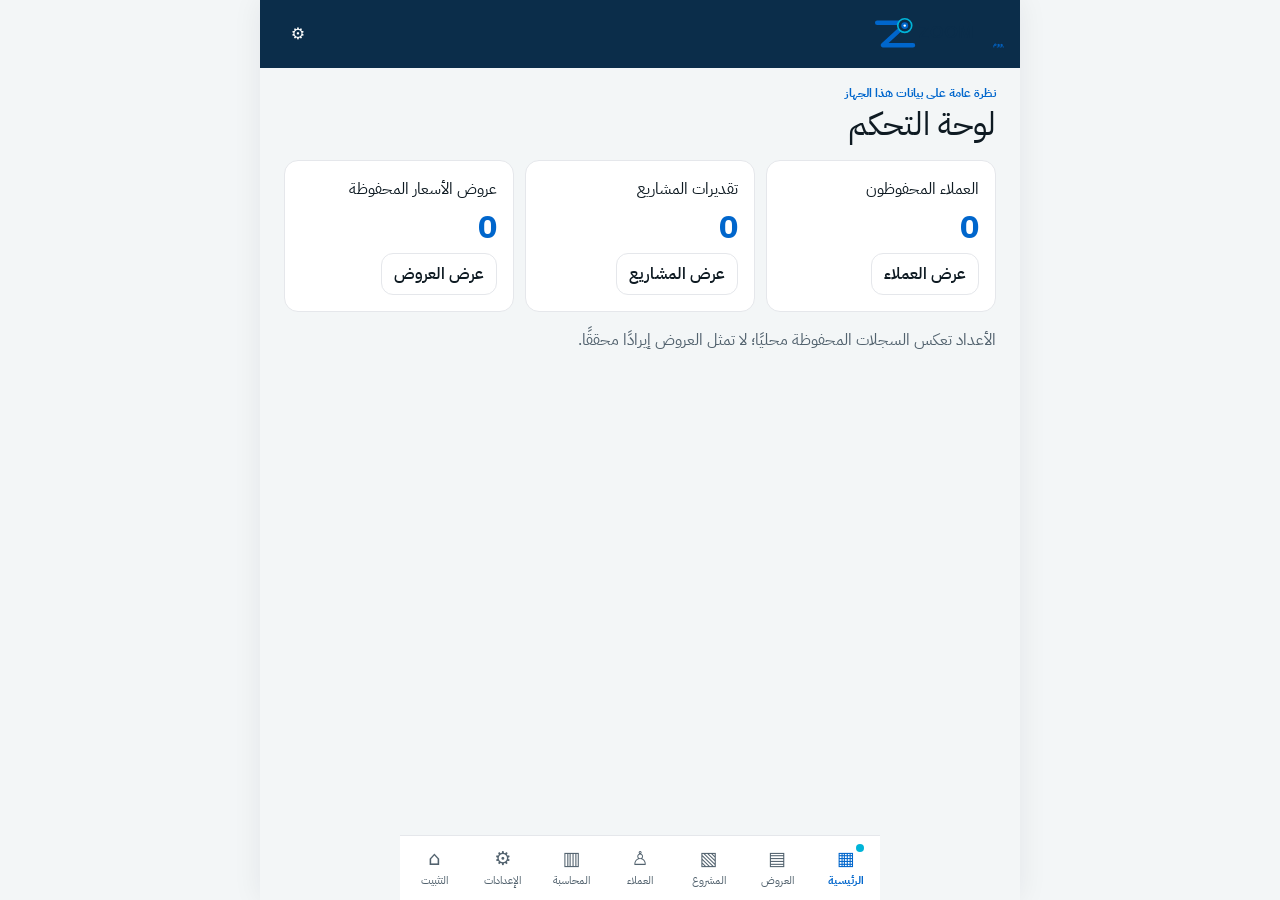
==== commit 1627245b: "fix: unify quote calculations and VAT handling" ====
--- a/app-starter/index.html
+++ b/app-starter/index.html
@@ -113,5 +113,5 @@
 <dialog id="client-dialog" class="client-dialog"><form id="client-dialog-form" method="dialog" class="form-stack"><h2 id="client-dialog-title">عميل جديد</h2><input type="hidden" name="id"><label class="form-label" for="client-name">الاسم <span class="required">*</span></label><input class="form-control" id="client-name" name="name" maxlength="100" required><label class="form-label" for="client-phone">الهاتف</label><input class="form-control" id="client-phone" name="phone" inputmode="tel" maxlength="30"><label class="form-label" for="client-address">العنوان</label><input class="form-control" id="client-address" name="address" maxlength="300"><label class="form-label" for="client-notes">ملاحظات</label><textarea class="form-control" id="client-notes" name="notes" rows="3" maxlength="1000"></textarea><div class="dialog-actions"><button class="btn btn-primary" type="submit">حفظ</button><button class="btn btn-outline-secondary" type="button" id="client-dialog-cancel">إلغاء</button></div></form></dialog>
 <div id="print-root" aria-hidden="true"></div>
 <script src="libs/jquery.min.js"></script><script src="libs/bootstrap.bundle.min.js"></script><script src="libs/html2pdf.bundle.min.js"></script>
-<script src="js/utils.js"></script><script src="js/db.js"></script><script src="js/clients.js"></script><script src="js/quotes.js"></script><script src="js/pdf.js"></script><script src="js/projects.js"></script><script src="js/accounting.js"></script><script src="js/backup.js"></script><script src="js/app.js"></script>
+<script src="js/utils.js"></script><script src="js/quote-math.js"></script><script src="js/db.js"></script><script src="js/clients.js"></script><script src="js/quotes.js"></script><script src="js/pdf.js"></script><script src="js/projects.js"></script><script src="js/accounting.js"></script><script src="js/backup.js"></script><script src="js/app.js"></script>
 </body></html>
